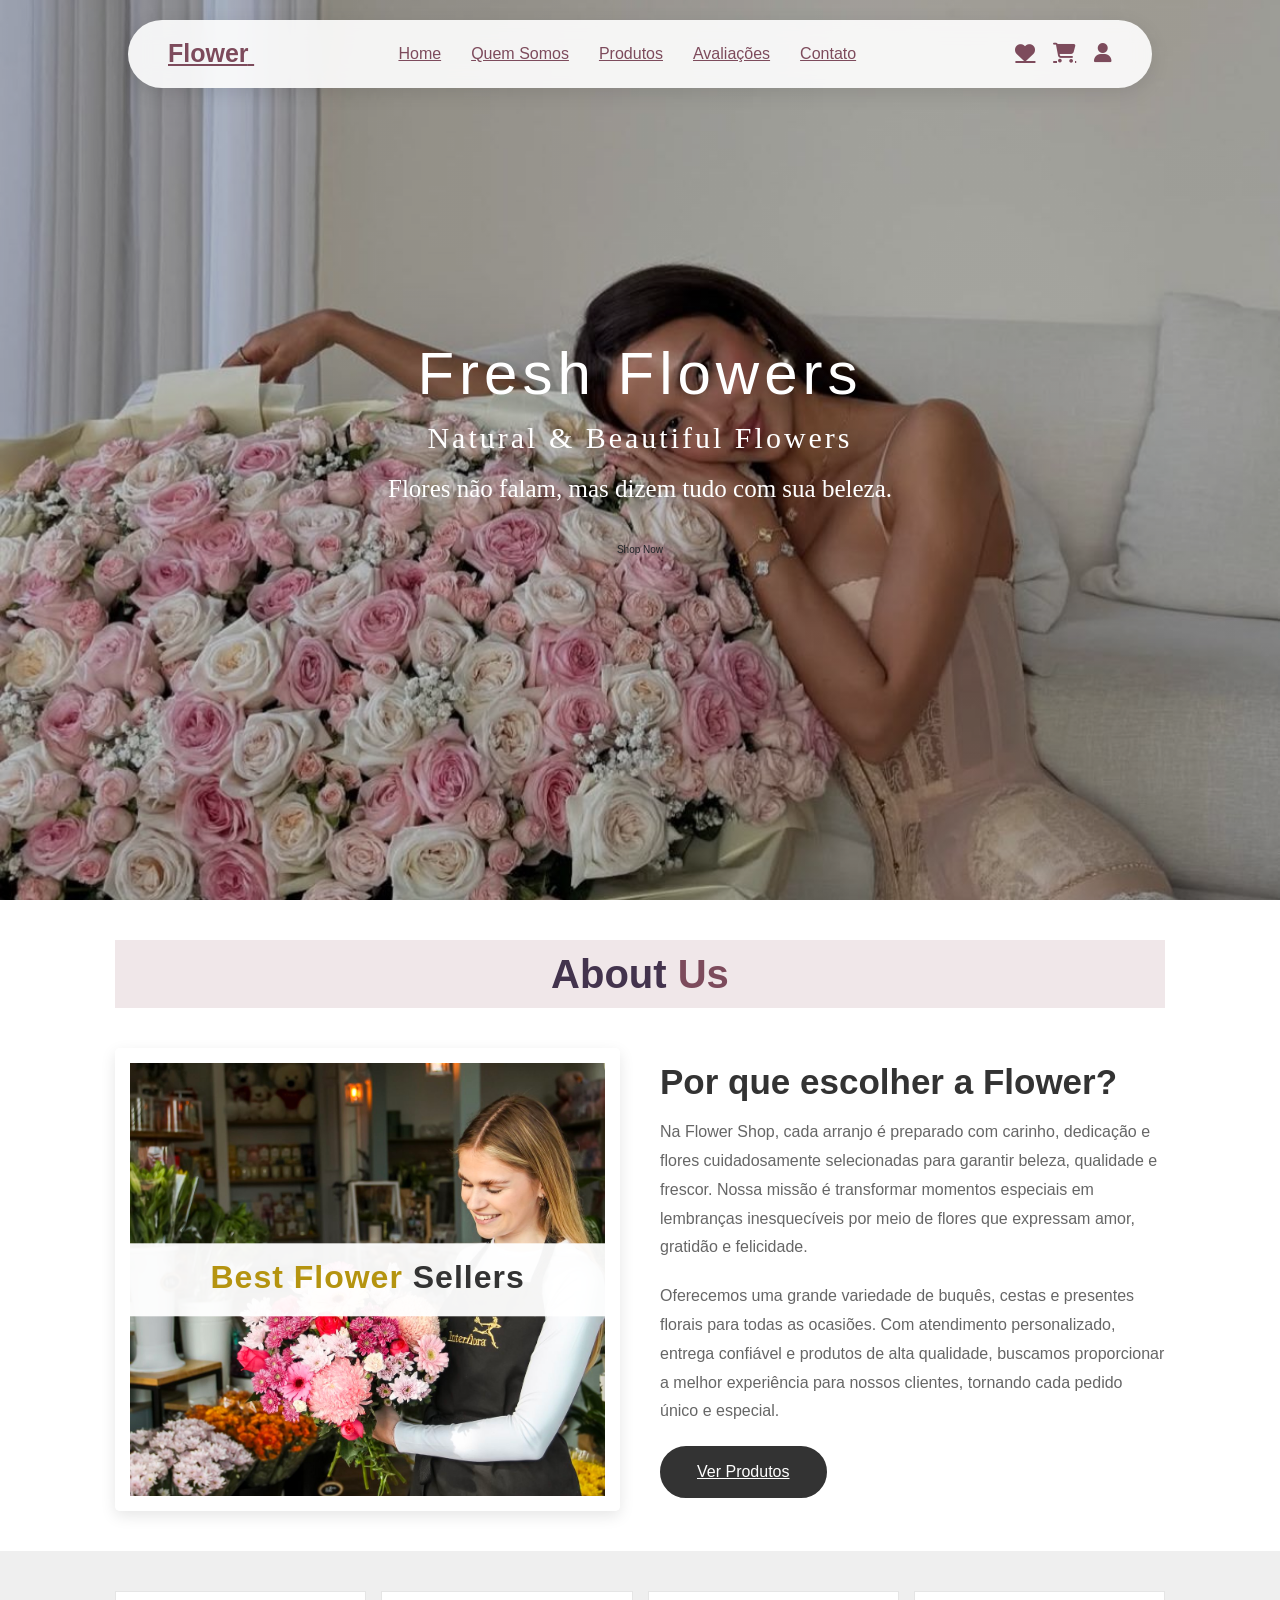
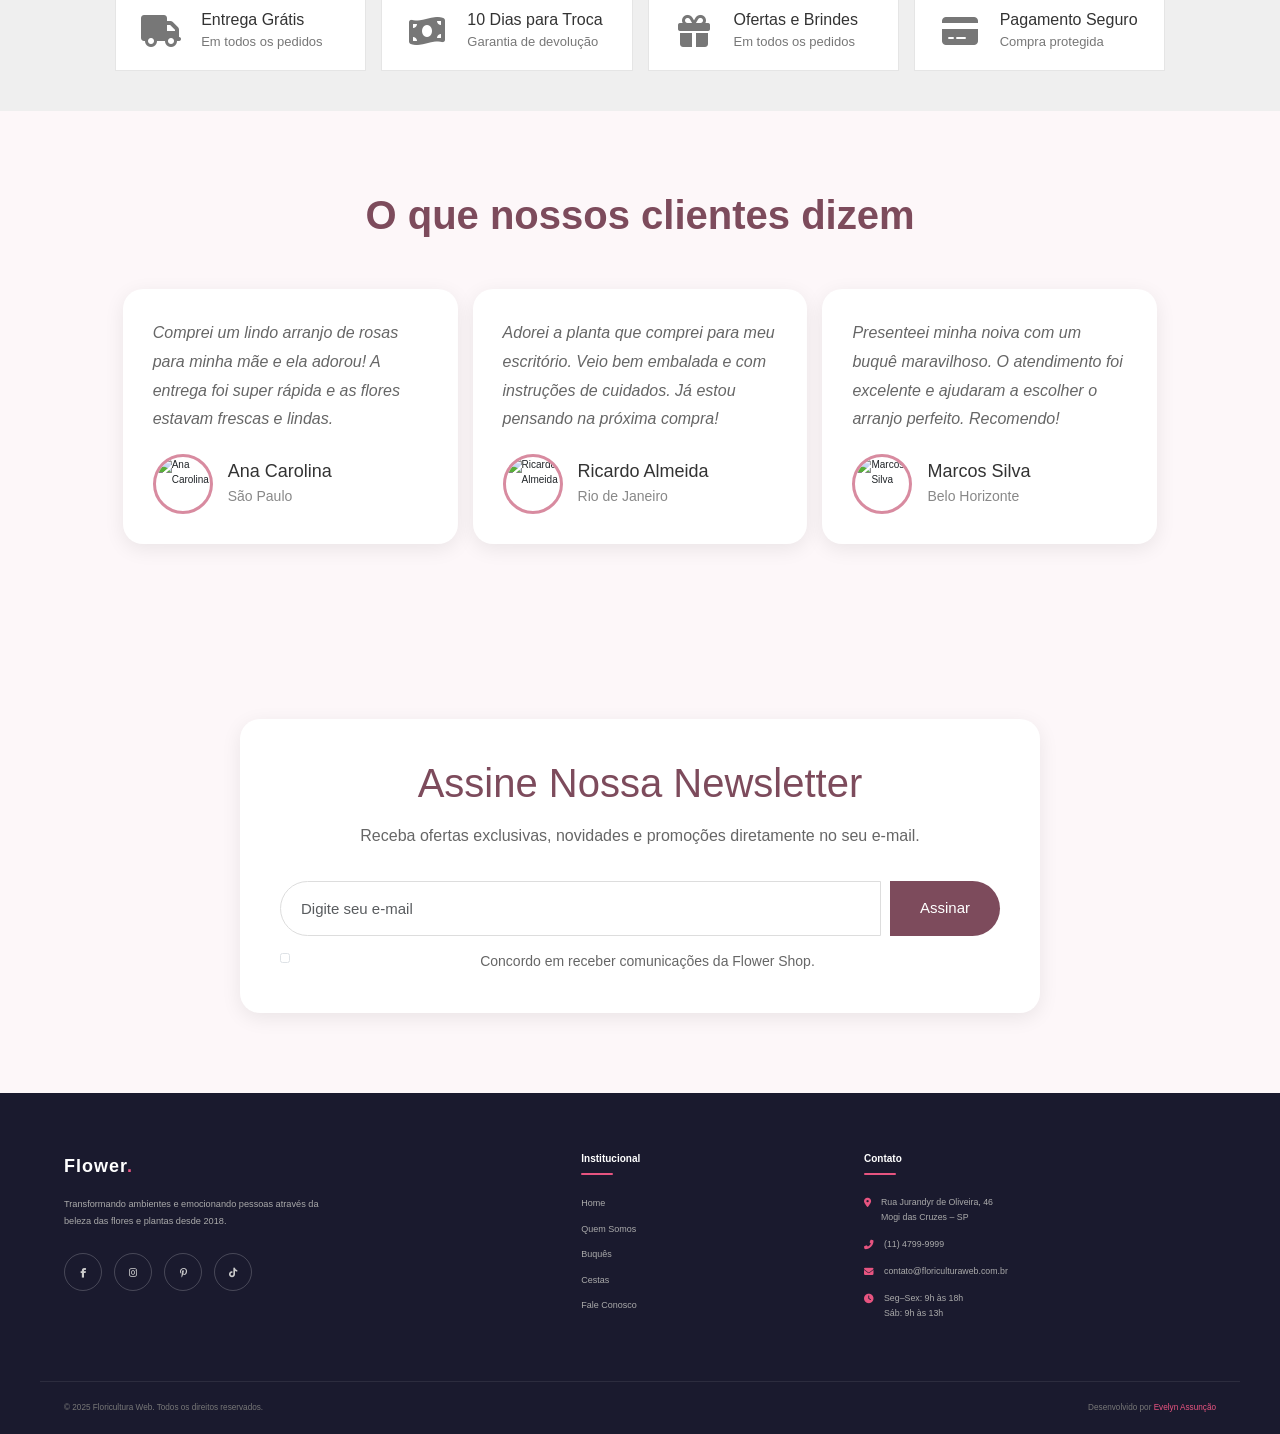
==== public/index.html @ 8e8e1a17 "Primeiro commit - Floricultura Web" ====
<!DOCTYPE html>
<html lang="pt-br">
<head>
    <meta charset="UTF-8">
    <meta name="viewport" content="width=device-width, initial-scale=1.0">
    <title>Flower Shop - Flores que encantam</title>

    <!-- CSS -->
    <link rel="stylesheet" href="css/style.css">
    <link rel="stylesheet" href="css/footer.css">
    <link href="https://cdn.jsdelivr.net/npm/bootstrap@5.0.2/dist/css/bootstrap.min.css" rel="stylesheet">
    <link rel="stylesheet" href="https://cdnjs.cloudflare.com/ajax/libs/font-awesome/6.5.1/css/all.min.css">
</head>
<body>

    <header>
        <input type="checkbox" id="toggler">
        <label for="toggler" class="fas fa-bars"></label>
        <a href="index.html" class="logo">Flower<span>.</span></a>

        <nav class="navbar">
            <a href="#home">Home</a>
            <a href="#aboutus">Quem Somos</a>
            <div class="dropdown">
                <a href="#">Produtos</a>
                <div class="dropdown-content">
                    <a href="buques.html">Buquês</a>
                    <a href="cestas.html">Cestas</a>
                </div>
            </div>
            <a href="#avaliacoes">Avaliações</a>
            <a href="faleconosco.html">Contato</a>
        </nav>

        <div class="icons">
            <a href="#" class="fas fa-heart"></a>
            <a href="carrinho.html" class="fas fa-shopping-cart" style="position: relative;">
                <span id="contador-carrinho" style="position: absolute; top: -8px; right: -12px; background-color: #e74c3c; color: white; border-radius: 50%; padding: 2px 6px; font-size: 12px; font-weight: bold;">0</span>
            </a>
            <a href="#" class="fas fa-user"></a>
    </header>

    <!-- HOME -->
    <section class="home" id="home">
        <div class="content">
            <h3>Fresh Flowers</h3>
            <span>Natural & Beautiful Flowers</span>
            <p>Flores não falam, mas dizem tudo com sua beleza.</p>
            <a href="#aboutus" class="btn">Shop Now</a>
           
        </div>
    </section>

    <!-- SOBRE NÓS -->
    <section class="about-section" id="aboutus">
        <h2 class="section-title">About <span>Us</span></h2>
        <div class="about-container">
            <div class="about-image-wrapper">
                <img src="imagem/quemsomos.jpg" alt="Mulher no campo de flores" class="about-img">
                <div class="image-banner">
                    <h3>Best Flower <span>Sellers</span></h3>
                </div>
            </div>
            <div class="about-content">
                <h3 class="content-title">Por que escolher a Flower?</h3>
                <p class="content-text">
                    Na Flower Shop, cada arranjo é preparado com carinho, dedicação e flores cuidadosamente selecionadas para garantir beleza, qualidade e frescor. Nossa missão é transformar momentos especiais em lembranças inesquecíveis por meio de flores que expressam amor, gratidão e felicidade.
                </p>
                <p class="content-text">
                    Oferecemos uma grande variedade de buquês, cestas e presentes florais para todas as ocasiões. Com atendimento personalizado, entrega confiável e produtos de alta qualidade, buscamos proporcionar a melhor experiência para nossos clientes, tornando cada pedido único e especial.
                </p>
                <a href="buques.html" class="btn-learn-more">Ver Produtos</a>
            </div>
        </div>
    </section>

    <!-- ICONES DE BENEFÍCIOS -->
    <section class="icons-container">
        <div class="icons">
            <i class="fas fa-truck"></i>
            <div class="info">
                <h3>Entrega Grátis</h3>
                <span>Em todos os pedidos</span>
            </div>
        </div>
        <div class="icons">
            <i class="fas fa-money-bill-wave"></i>
            <div class="info">
                <h3>10 Dias para Troca</h3>
                <span>Garantia de devolução</span>
            </div>
        </div>
        <div class="icons">
            <i class="fas fa-gift"></i>
            <div class="info">
                <h3>Ofertas e Brindes</h3>
                <span>Em todos os pedidos</span>
            </div>
        </div>
        <div class="icons">
            <i class="fas fa-credit-card"></i>
            <div class="info">
                <h3>Pagamento Seguro</h3>
                <span>Compra protegida</span>
            </div>
        </div>
    </section>

    <!-- AVALIAÇÕES (Depoimentos) -->
    <section class="testimonials-section" id="avaliacoes">
        <div class="container">
            <div class="row text-center mb-5">
                <div class="col-12">
                    <h2 class="section-title">O que nossos clientes dizem</h2>
                </div>
            </div>
            <div class="row justify-content-center">
                <div class="col-lg-4 mb-4">
                    <div class="testimonial-card">
                        <div class="testimonial-text">
                            Comprei um lindo arranjo de rosas para minha mãe e ela adorou! A entrega foi super rápida e as flores estavam frescas e lindas.
                        </div>
                        <div class="testimonial-author">
                            <img src="https://randomuser.me/api/portraits/women/32.jpg" class="author-img" alt="Ana Carolina">
                            <div>
                                <h4 class="author-name">Ana Carolina</h4>
                                <p class="author-location">São Paulo</p>
                            </div>
                        </div>
                    </div>
                </div>
                <div class="col-lg-4 mb-4">
                    <div class="testimonial-card">
                        <div class="testimonial-text">
                            Adorei a planta que comprei para meu escritório. Veio bem embalada e com instruções de cuidados. Já estou pensando na próxima compra!
                        </div>
                        <div class="testimonial-author">
                            <img src="https://randomuser.me/api/portraits/men/45.jpg" class="author-img" alt="Ricardo Almeida">
                            <div>
                                <h4 class="author-name">Ricardo Almeida</h4>
                                <p class="author-location">Rio de Janeiro</p>
                            </div>
                        </div>
                    </div>
                </div>
                <div class="col-lg-4 mb-4">
                    <div class="testimonial-card">
                        <div class="testimonial-text">
                            Presenteei minha noiva com um buquê maravilhoso. O atendimento foi excelente e ajudaram a escolher o arranjo perfeito. Recomendo!
                        </div>
                        <div class="testimonial-author">
                            <img src="https://randomuser.me/api/portraits/men/68.jpg" class="author-img" alt="Marcos Silva">
                            <div>
                                <h4 class="author-name">Marcos Silva</h4>
                                <p class="author-location">Belo Horizonte</p>
                            </div>
                        </div>
                    </div>
                </div>
            </div>
        </div>
    </section>

    <!-- NEWSLETTER -->
    <section class="newsletter-section">
        <div class="newsletter-card">
            <h2 class="newsletter-title">Assine Nossa Newsletter</h2>
            <p class="newsletter-text">Receba ofertas exclusivas, novidades e promoções diretamente no seu e-mail.</p>
            <form class="newsletter-form" id="newsletterForm">
                <div class="input-group">
                    <input type="email" class="form-control" id="newsletterEmail" placeholder="Digite seu e-mail" required>
                    <button class="newsletter-btn" type="submit">Assinar</button>
                </div>
                <small id="emailError" style="display:none;color:red;">Por favor, informe um e-mail válido.</small>
                <div class="form-check">
                    <input class="form-check-input" type="checkbox" id="newsletterCheck" required>
                    <label class="form-check-label" for="newsletterCheck">Concordo em receber comunicações da Flower Shop.</label>
                </div>
            </form>
        </div>
    </section>

    <!-- FOOTER -->
    <footer class="footer">
        <div class="footer-inner">
            <div class="footer-grid">
                <div class="footer-brand">
                    <a href="index.html" class="footer-logo">Flower<span>.</span></a>
                    <p>Transformando ambientes e emocionando pessoas através da beleza das flores e plantas desde 2018.</p>
                    <div class="footer-socials">
                        <a href="#" aria-label="Facebook"><i class="fab fa-facebook-f"></i></a>
                        <a href="#" aria-label="Instagram"><i class="fab fa-instagram"></i></a>
                        <a href="#" aria-label="Pinterest"><i class="fab fa-pinterest-p"></i></a>
                        <a href="#" aria-label="TikTok"><i class="fab fa-tiktok"></i></a>
                    </div>
                </div>
                <div>
                    <h5>Institucional</h5>
                    <ul class="footer-links">
                        <li><a href="index.html">Home</a></li>
                        <li><a href="index.html#aboutus">Quem Somos</a></li>
                        <li><a href="buques.html">Buquês</a></li>
                        <li><a href="cestas.html">Cestas</a></li>
                        <li><a href="faleconosco.html">Fale Conosco</a></li>
                    </ul>
                </div>
                <div class="footer-contact">
                    <h5>Contato</h5>
                    <p><i class="fas fa-map-marker-alt"></i> Rua Jurandyr de Oliveira, 46<br>Mogi das Cruzes – SP</p>
                    <p><i class="fas fa-phone-alt"></i> (11) 4799-9999</p>
                    <p><i class="fas fa-envelope"></i> contato@floriculturaweb.com.br</p>
                    <p><i class="fas fa-clock"></i> Seg–Sex: 9h às 18h<br>Sáb: 9h às 13h</p>
                </div>
            </div>
        </div>
        <div class="footer-bottom">
            <p>&copy; 2025 Floricultura Web. Todos os direitos reservados.</p>
            <p>Desenvolvido por <a href="https://github.com/evelyn-8888/" target="_blank">Evelyn Assunção</a></p>
        </div>
    </footer>

       <!-- Firebase SDKs -->
        <script src="https://www.gstatic.com/firebasejs/10.12.2/firebase-app-compat.js"></script>
        <script src="https://www.gstatic.com/firebasejs/10.12.2/firebase-auth-compat.js"></script>
        <script src="https://www.gstatic.com/firebasejs/10.12.2/firebase-firestore-compat.js"></script>

     
     

        <!-- Seus scripts (sem Login.js) -->
      <script src="src/js/firebase.js"></script>
      <script src="src/js/auth.js"></script>
     <script src="src/js/carrinho.js"></script>
</html>
---- public/css/style.css ----
:root{
    --pink:#d88ba000;
    --text:#7d4b5c;
    --white:#ffffff;
}

*{
    margin:0;
    padding:0;
    box-sizing:border-box;
    font-family: 'Poppins', sans-serif;
    text-decoration:none;
    outline:none;
}

html{
    font-size:62.5%;
    overflow-x:hidden;
    scroll-behavior:smooth;
}

section{
    padding:2rem 9%;
}

/* HEADER */

header{
    position:fixed;
    top:2rem;
    left:50%;
    transform:translateX(-50%);

    width:80%;
    max-width:1200px;

    background:rgba(255,255,255,.9);
    backdrop-filter:blur(10px);

    border-radius:5rem;

    padding:1.5rem 4rem;

    display:flex;
    justify-content:space-between;
    align-items:center;

    z-index:1000;

    box-shadow:0 .5rem 2rem rgba(0,0,0,.1);
}

header .logo{
    font-size:2.5rem;
    font-weight:600;
    color:var(--text);
}

header .logo span{
    color:var(--pink);
}

header .navbar a{
    margin:0 1.5rem;
    font-size:1.6rem;
    color:var(--text);
    transition:.3s;
}

header .navbar a:hover{
    color:var(--pink);
}

header .icons a{
    font-size:2rem;
    color:var(--text);
    margin-left:1.5rem;
    transition:.3s;
}

header .icons a:hover{
    color:var(--pink);
}

header #toggler{
    display:none;
}

header .fa-bars{
    display:none;
    font-size:2.5rem;
    color:var(--text);
    cursor:pointer;
}

/* HOME */

.home{
    min-height:100vh;

    display:flex;
    justify-content:center;
    align-items:center;

    text-align:center;

    background:
    linear-gradient(
        rgba(0,0,0,.25),
        rgba(0,0,0,.25)
    ),
     url('../imagem/home.jpg');

    background-size:cover;
    background-position:center;
    background-repeat:no-repeat;
}

.home .content{
    color:white;
}

.home .content span{
    display:block;
    font-size:3rem;
    margin-bottom:1rem;
    letter-spacing:.3rem;
    font-family:Georgia, serif;
}

.home .content h3{
    font-size:6rem;
    font-weight:300;
    letter-spacing:.5rem;
}

.home .content p{
    font-size:2.5rem;
    margin-top:1rem;
    margin-bottom:3rem;
    font-family:Georgia, serif;
}

.heading{
     text-align: center;
     font-size:4rem;
     color:#43334d;
     padding:1rem;
     margin:2rem 0;
     background:rgba(207, 179, 183, 0.308);
}

.heading span{
    color:var(--text);
}
.btn{
    display:inline-block;

    padding:1.2rem 3.5rem;

    border:.2rem solid white;
    border-radius:5rem;

    color:white;
    font-size:1.6rem;

    transition:.3s;
}

.btn:hover{
    background:white;
    color:#333;
}

/* RESPONSIVO */

@media(max-width:991px){

    html{
        font-size:55%;
    }

    header{
        width:90%;
    }

    .home .content h3{
        font-size:7rem;
    }
}

@media(max-width:768px){

    header .fa-bars{
        display:block;
    }

    header .navbar{
        position:absolute;
        top:120%;
        left:0;
        right:0;

        background:white;

        border-radius:2rem;

        padding:1rem;

        clip-path:polygon(0 0,100% 0,100% 0,0 0);
        transition:.3s;
    }

    header #toggler:checked ~ .navbar{
        clip-path:polygon(0 0,100% 0,100% 100%,0 100%);
    }

    header .navbar a{
        display:block;
        text-align:center;
        padding:1.5rem;
    }

    .home .content h3{
        font-size:5rem;
    }

    .home .content p{
        font-size:2rem;
    }
}

@media(max-width:450px){

    html{
        font-size:50%;
    }

    header{
        width:95%;
        padding:1.5rem 2rem;
    }

    .home .content h3{
        font-size:4rem;
    }
    
    .heading{
        font-size:3rem;

    }
}


/* ==========================================================================
   SEÇÃO ABOUT US (Integrada com o seu layout e baseada na image_20d0e5.png)
   ========================================================================== */

.about-section {
    padding: 2rem 9%; /* Mantém o mesmo alinhamento das outras seções do seu site */
}

/* Reutilizando ou adaptando o estilo do seu título .heading principal */
.about-section .section-title {
    text-align: center;
    font-size: 4rem;
    color: #43334d;
    padding: 1rem;
    margin: 2rem 0;
    background: rgba(207, 179, 183, 0.308); /* Fundo rosa claro idêntico ao seu estilo */
}

.about-section .section-title span {
    color: var(--text); /* Usa a cor das suas variáveis */
}

/* Container flexível para alinhar os dois lados */
.about-container {
    display: flex;
    align-items: center;
    gap: 4rem;
    flex-wrap: wrap;
    padding: 2rem 0;
}

/* --- LADO ESQUERDO: IMAGEM E FAIXA --- */
.about-image-wrapper {
    flex: 1 1 40rem;
    position: relative;
    border: 1.5rem solid var(--white); /* Borda branca grossa idêntica à imagem */
    border-radius: .5rem;
    box-shadow: 0 .5rem 1.5rem rgba(0,0,0,.1);
    overflow: hidden;
}

.about-img {
    width: 100%;
    height: 100%;
    object-fit: cover;
    display: block;
}

/* Faixa branca centralizada sobre a imagem */
.about-image-wrapper .image-banner {
    position: absolute;
    top: 50%;
    left: 0;
    width: 100%;
    transform: translateY(-50%);
    background: rgba(255, 255, 255, 0.95);
    padding: 1.5rem 0;
    text-align: center;
}

.about-image-wrapper .image-banner h3 {
    font-size: 3.2rem;
    color: #b59410; /* Tom dourado para "Best Flower" */
    font-weight: 600;
    letter-spacing: .1rem;
}

.about-image-wrapper .image-banner h3 span {
    color: #333333; /* Cor escura para "Sellers" */
}

/* --- LADO DIREITO: TEXTO E BOTÃO --- */
.about-content {
    flex: 1 1 40rem;
}

.about-content .content-title {
    font-size: 3.5rem;
    color: #333;
    font-weight: 600;
    margin-bottom: 1.5rem;
}

.about-content .content-text {
    font-size: 1.6rem;
    color: #666;
    line-height: 1.8;
    margin-bottom: 2rem;
}

.icons-container{
    background:#efefef;
    display:flex;
    justify-content:center;
    align-items:center;
    flex-wrap:wrap;
    gap:1.5rem;
    padding:4rem 9%;
}

.icons-container .icons{
    background:#fff;
    display:flex;
    align-items:center;
    gap:1.5rem;

    padding:1.8rem 2rem;

    border:1px solid #e5e5e5;

    flex:1 1 22rem;
    max-width:26rem;

    transition:.3s;
}

.icons-container .icons:hover{
    transform:translateY(-5px);
    box-shadow:0 .5rem 1.5rem rgba(0,0,0,.1);
}

.icons-container .icons i{
    font-size:3.2rem;
    color:#777;
    min-width:50px;
    text-align:center;
}

.icons-container .icons .info h3{
    font-size:1.6rem;
    color:#333;
    margin-bottom:.3rem;
}

.icons-container .icons .info span{
    font-size:1.3rem;
    color:#777;
}
/* Botão "Learn More" adaptado para herdar as propriedades do seu .btn global */
.btn-learn-more {
    display: inline-block;
    padding: 1.2rem 3.5rem;
    border-radius: 5rem;
    font-size: 1.6rem;
    transition: .3s;
    background: #333333; /* Cor escura do botão da imagem de referência */
    color: var(--white);
    border: .2rem solid #333333;
    cursor: pointer;
}

.btn-learn-more:hover {
    background: var(--text);
    border-color: var(--text);
    color: var(--white);
}


.dropdown{
    position:relative;
    display:inline-block;
}

.dropdown-content{
    display:none;
    position:absolute;
    top:100%;
    left:50%;
    transform:translateX(-50%);
    background:#fff;
    min-width:180px;
    border-radius:10px;
    box-shadow:0 5px 15px rgba(0,0,0,.1);
    overflow:hidden;
}

.dropdown-content a{
    display:block;
    padding:12px;
    color:#7d4b5c;
    text-align:center;
}

.dropdown-content a:hover{
    background:#f5f5f5;
}

.dropdown:hover .dropdown-content{
    display:block;
}

/* ==========================
   TESTIMONIALS
========================== */

.testimonials-section{
    padding:8rem 9%;
    background:#fdf7f9;
}

.section-title{
    font-size:4rem;
    color:#7d4b5c;
    font-weight:600;
    margin-bottom:2rem;
}

.testimonial-card{
    background:#fff;
    padding:3rem;
    border-radius:2rem;
    height:100%;
    box-shadow:0 .5rem 2rem rgba(0,0,0,.08);
    transition:.3s;
}

.testimonial-card:hover{
    transform:translateY(-8px);
    box-shadow:0 1rem 3rem rgba(0,0,0,.12);
}

.testimonial-text{
    font-size:1.6rem;
    color:#666;
    line-height:1.8;
    margin-bottom:2rem;
    font-style:italic;
}

.testimonial-author{
    display:flex;
    align-items:center;
    gap:1.5rem;
}

.author-img{
    width:60px;
    height:60px;
    border-radius:50%;
    object-fit:cover;
    border:3px solid #d88ba0;
}

.author-name{
    font-size:1.8rem;
    color:#333;
    margin-bottom:.3rem;
}

.author-location{
    font-size:1.4rem;
    color:#888;
    margin:0;
}

 /* ==========================
   NEWSLETTER
========================== */

.newsletter-section{
    padding:8rem 9%;
    background:#fdf7f9;
}

.newsletter-card{
    background:#fff;
    max-width:800px;
    margin:0 auto;
    padding:4rem;
    border-radius:2rem;
    box-shadow:0 .5rem 2rem rgba(0,0,0,.08);
    text-align:center;
}

.newsletter-title{
    font-size:4rem;
    color:var(--text);
    margin-bottom:1.5rem;
}

.newsletter-text{
    font-size:1.6rem;
    color:#666;
    line-height:1.8;
    margin-bottom:3rem;
}

.newsletter-form{
    display:flex;
    flex-direction:column;
    gap:1.5rem;
}

.newsletter-form .input-group{
    display:flex;
    gap:1rem;
}

.newsletter-form .form-control{
    flex:1;
    height:55px;
    border:1px solid #ddd;
    border-radius:5rem;
    padding:0 2rem;
    font-size:1.5rem;
}

.newsletter-form .form-control:focus{
    border-color:var(--text);
}

.newsletter-btn{
    height:55px;
    padding:0 3rem;
    border:none;
    border-radius:5rem;
    background:var(--text);
    color:#fff;
    font-size:1.5rem;
    cursor:pointer;
    transition:.3s;
}

.newsletter-btn:hover{
    background:#68404d;
}

.form-check{
    display:flex;
    justify-content:center;
    align-items:center;
    gap:.8rem;
}

.form-check-input{
    width:18px;
    height:18px;
}

.form-check-label{
    font-size:1.4rem;
    color:#666;
}

#emailError{
    font-size:1.3rem;
}



/* Estilos para autenticação */
.user-greeting {
    position: absolute;
    top: 70px;
    right: 20px;
    background: white;
    padding: 8px 15px;
    border-radius: 20px;
    font-size: 14px;
    box-shadow: 0 2px 10px rgba(0,0,0,0.1);
    z-index: 1000;
    color: #333;
    font-weight: 500;
    animation: fadeInDown 0.3s ease;
}

@keyframes fadeInDown {
    from {
        opacity: 0;
        transform: translateY(-20px);
    }
    to {
        opacity: 1;
        transform: translateY(0);
    }
}

/* Estilo do botão de usuário logado */
.icons .fa-user-check {
    color: #4caf50;
    transition: all 0.3s ease;
}

.icons .fa-user-check:hover {
    transform: scale(1.1);
    color: #45a049;
}
        
@media(max-width:768px){

    .newsletter-card{
        padding:3rem 2rem;
    }

    .newsletter-inputs{
        flex-direction:column;
    }

    .newsletter-email,
    .newsletter-btn{
        width:100%;
    }

}
/* ==========================
   RESPONSIVO
========================== */

@media(max-width:768px){

    .section-title{
        font-size:3rem;
    }

    .newsletter-card{
        padding:3rem 2rem;
    }

    .newsletter-title{
        font-size:2.8rem;
    }

    .newsletter-text{
        font-size:1.5rem;
    }

    .newsletter-form .input-group{
        flex-direction:column;
        gap:1rem;
    }

    .newsletter-btn{
        width:100%;
        height:55px;
    }

    .testimonial-card{
        padding:2rem;
    }
}

@media(max-width:450px){

    .section-title{
        font-size:2.5rem;
    }

    .newsletter-title{
        font-size:2.4rem;
    }

    .testimonial-text{
        font-size:1.4rem;
    }

    .author-name{
        font-size:1.6rem;
    }
}
/* --- RESPONSIVIDADE --- */
@media(max-width: 768px){
    .about-image-wrapper .image-banner h3 {
        font-size: 2.5rem;
        padding: 1rem 0;
    }
}
---- public/css/footer.css ----
.footer { background-color: #1a1a2e; color: #ccc; padding: 60px 0 0; font-family: 'Segoe UI', sans-serif; }
    .footer .footer-inner { max-width: 1200px; margin: 0 auto; padding: 0 24px; }
    .footer .footer-grid { display: grid; grid-template-columns: 2fr 1fr 1.5fr; gap: 48px; padding-bottom: 48px; }
    .footer .footer-brand .footer-logo { font-size: 1.8rem; font-weight: 700; color: #fff; text-decoration: none; letter-spacing: 1px; display: inline-block; margin-bottom: 16px; }
    .footer .footer-brand .footer-logo span { color: #e75480; }
    .footer .footer-brand p { font-size: 0.92rem; line-height: 1.8; color: #aaa; max-width: 280px; }
    .footer .footer-socials { display: flex; gap: 12px; margin-top: 24px; }
    .footer .footer-socials a { width: 38px; height: 38px; border-radius: 50%; border: 1px solid rgba(255,255,255,0.2); display: flex; align-items: center; justify-content: center; color: #ccc; font-size: 0.95rem; text-decoration: none; transition: background 0.3s, border-color 0.3s, color 0.3s; }
    .footer .footer-socials a:hover { background: #e75480; border-color: #e75480; color: #fff; }
    .footer h5 { color: #fff; font-size: 1rem; font-weight: 600; margin-bottom: 20px; position: relative; padding-bottom: 10px; }
    .footer h5::after { content: ''; position: absolute; bottom: 0; left: 0; width: 32px; height: 2px; background: #e75480; border-radius: 2px; }
    .footer .footer-links { list-style: none; padding: 0; margin: 0; }
    .footer .footer-links li { margin-bottom: 10px; }
    .footer .footer-links a { color: #aaa; text-decoration: none; font-size: 0.9rem; transition: color 0.3s, padding-left 0.3s; display: inline-block; }
    .footer .footer-links a:hover { color: #e75480; padding-left: 6px; }
    .footer .footer-contact p { font-size: 0.88rem; color: #aaa; line-height: 1.7; margin-bottom: 12px; display: flex; align-items: flex-start; gap: 10px; }
    .footer .footer-contact p i { color: #e75480; font-size: 0.95rem; margin-top: 3px; flex-shrink: 0; }
    .footer .footer-bottom { border-top: 1px solid rgba(255,255,255,0.08); padding: 20px 24px; max-width: 1200px; margin: 0 auto; display: flex; align-items: center; justify-content: space-between; flex-wrap: wrap; gap: 8px; }
    .footer .footer-bottom p { font-size: 0.82rem; color: #777; margin: 0; }
    .footer .footer-bottom a { color: #e75480; text-decoration: none; transition: opacity 0.2s; }
    .footer .footer-bottom a:hover { opacity: 0.8; }
    @media (max-width: 768px) {
        .footer .footer-grid { grid-template-columns: 1fr; gap: 36px; }
        .footer .footer-brand p { max-width: 100%; }
        .footer .footer-bottom { flex-direction: column; text-align: center; }
    }
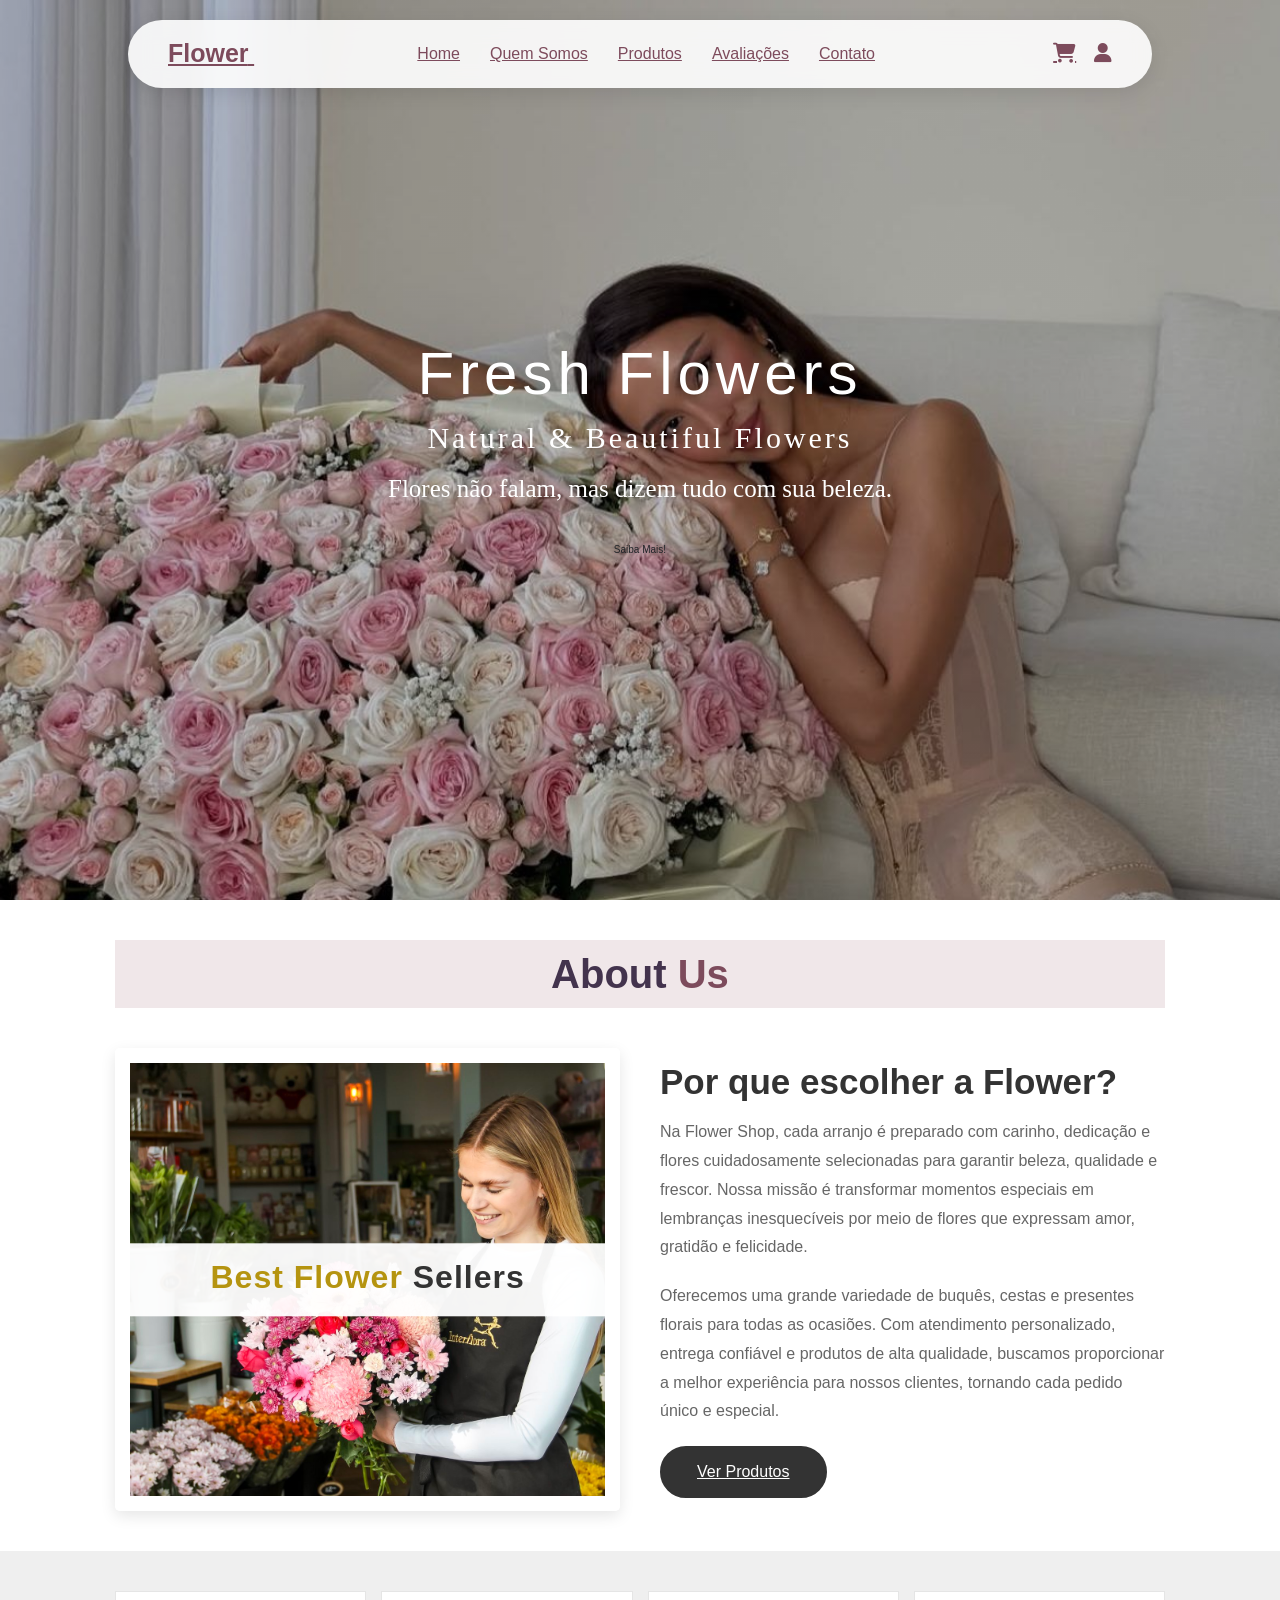
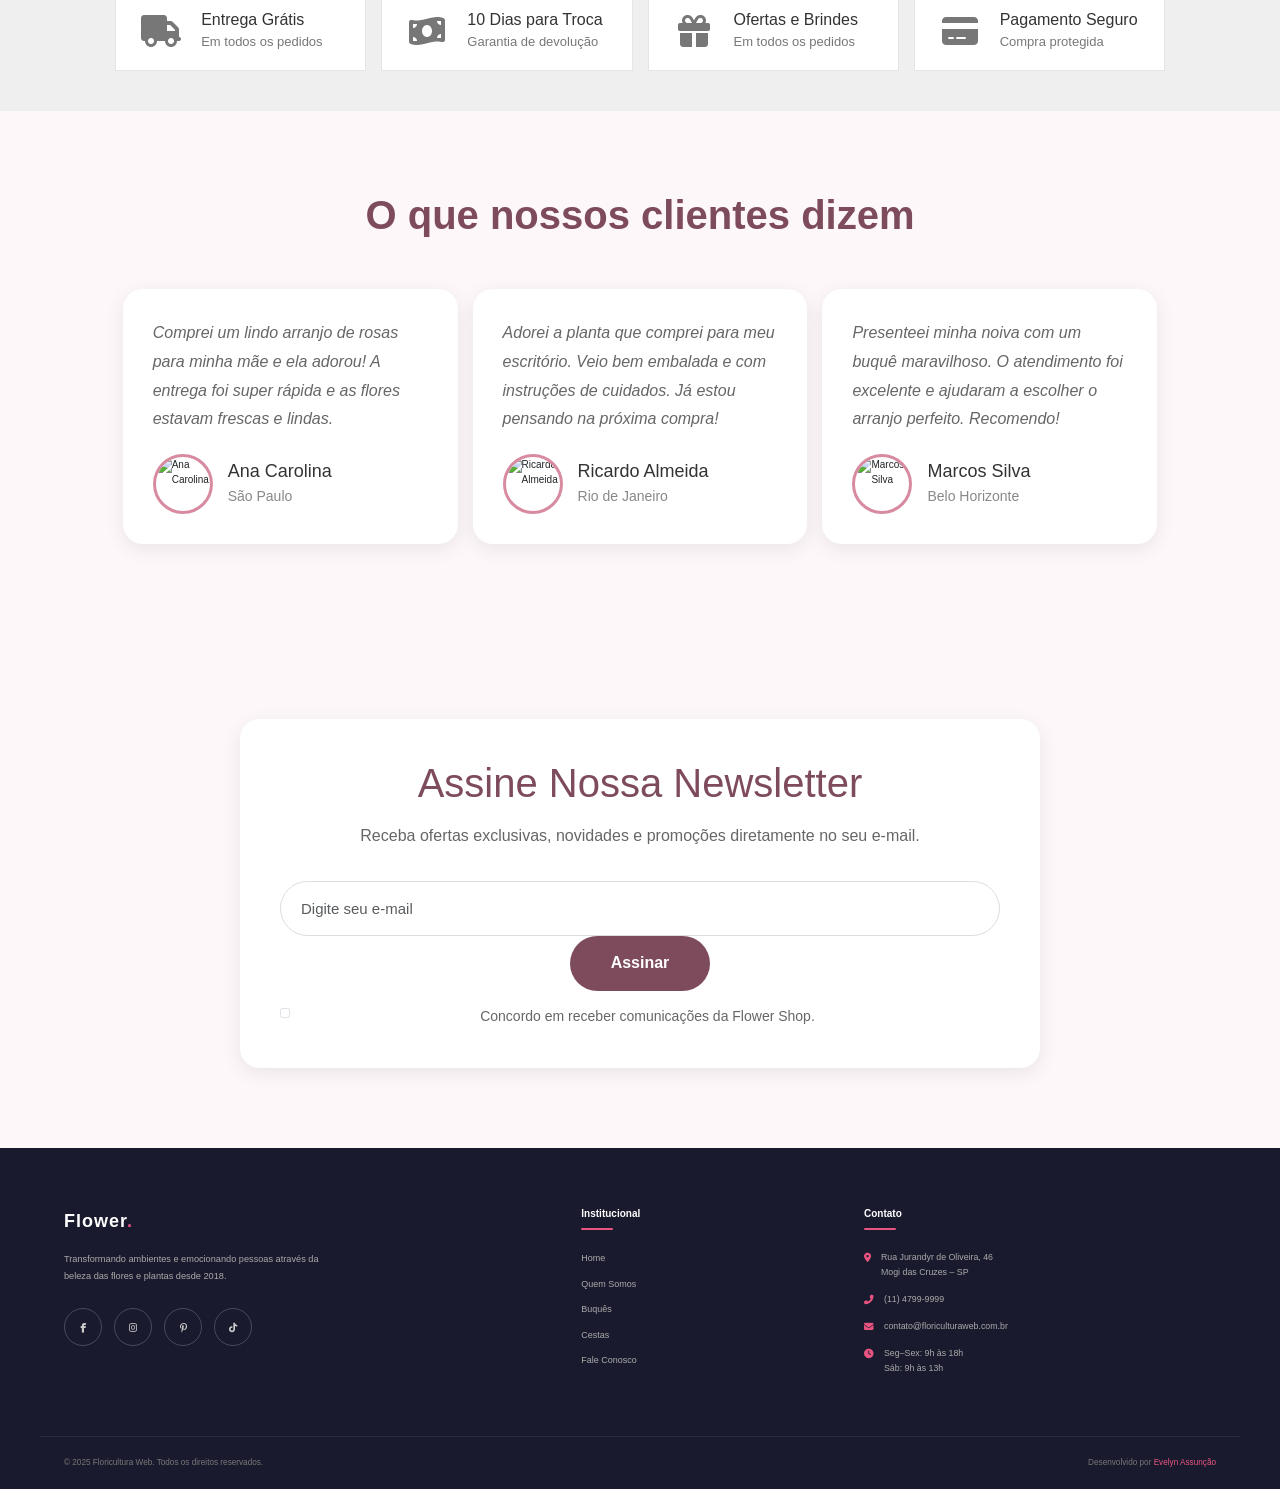
==== commit 6d4872be: "Ajustes no layout e botões" ====
--- a/public/index.html
+++ b/public/index.html
@@ -33,11 +33,12 @@
         </nav>
 
         <div class="icons">
-            <a href="#" class="fas fa-heart"></a>
             <a href="carrinho.html" class="fas fa-shopping-cart" style="position: relative;">
                 <span id="contador-carrinho" style="position: absolute; top: -8px; right: -12px; background-color: #e74c3c; color: white; border-radius: 50%; padding: 2px 6px; font-size: 12px; font-weight: bold;">0</span>
             </a>
             <a href="#" class="fas fa-user"></a>
+            </div>
+            
     </header>
 
     <!-- HOME -->
@@ -46,7 +47,7 @@
             <h3>Fresh Flowers</h3>
             <span>Natural & Beautiful Flowers</span>
             <p>Flores não falam, mas dizem tudo com sua beleza.</p>
-            <a href="#aboutus" class="btn">Shop Now</a>
+            <a href="#aboutus" class="btn">Saiba Mais!</a>
            
         </div>
     </section>
@@ -167,7 +168,7 @@
             <h2 class="newsletter-title">Assine Nossa Newsletter</h2>
             <p class="newsletter-text">Receba ofertas exclusivas, novidades e promoções diretamente no seu e-mail.</p>
             <form class="newsletter-form" id="newsletterForm">
-                <div class="input-group">
+                <div class="newsletter-input-group">
                     <input type="email" class="form-control" id="newsletterEmail" placeholder="Digite seu e-mail" required>
                     <button class="newsletter-btn" type="submit">Assinar</button>
                 </div>
@@ -228,7 +229,7 @@
      
 
         <!-- Seus scripts (sem Login.js) -->
-      <script src="src/js/firebase.js"></script>
-      <script src="src/js/auth.js"></script>
-     <script src="src/js/carrinho.js"></script>
+        <script src="src/js/firebase.js"></script>
+        <script src="src/js/auth.js"></script>
+        <script src="src/js/carrinho.js"></script>
 </html>
--- a/public/css/style.css
+++ b/public/css/style.css
@@ -155,21 +155,20 @@
 }
 .btn{
     display:inline-block;
-
-    padding:1.2rem 3.5rem;
-
-    border:.2rem solid white;
-    border-radius:5rem;
-
-    color:white;
-    font-size:1.6rem;
-
-    transition:.3s;
+    padding:1.4rem 4rem;
+    border:2px solid #fff;
+    border-radius:50px;
+    color:#fff;
+    font-size:1.8rem;
+    font-weight:600;
+    background:transparent;
+    transition:all .3s ease;
 }
 
 .btn:hover{
-    background:white;
-    color:#333;
+    background:#fff;
+    color:#7d4b5c;
+    transform:translateY(-3px);
 }
 
 /* RESPONSIVO */
@@ -564,19 +563,21 @@
 }
 
 .newsletter-btn{
+    min-width:140px;
     height:55px;
-    padding:0 3rem;
     border:none;
-    border-radius:5rem;
-    background:var(--text);
+    border-radius:50px;
+    background:#7d4b5c;
     color:#fff;
-    font-size:1.5rem;
+    font-size:1.6rem;
+    font-weight:600;
     cursor:pointer;
     transition:.3s;
 }
 
 .newsletter-btn:hover{
     background:#68404d;
+    transform:translateY(-2px);
 }
 
 .form-check{
@@ -678,10 +679,18 @@
         font-size:1.5rem;
     }
 
-    .newsletter-form .input-group{
-        flex-direction:column;
-        gap:1rem;
-    }
+    .newsletter-input-group{
+    display:flex;
+    width:100%;
+    gap:1rem;
+    align-items:center;
+}
+
+.newsletter-input-group .form-control{
+    flex:1;
+    width:100%;
+    min-width:250px;
+}
 
     .newsletter-btn{
         width:100%;
